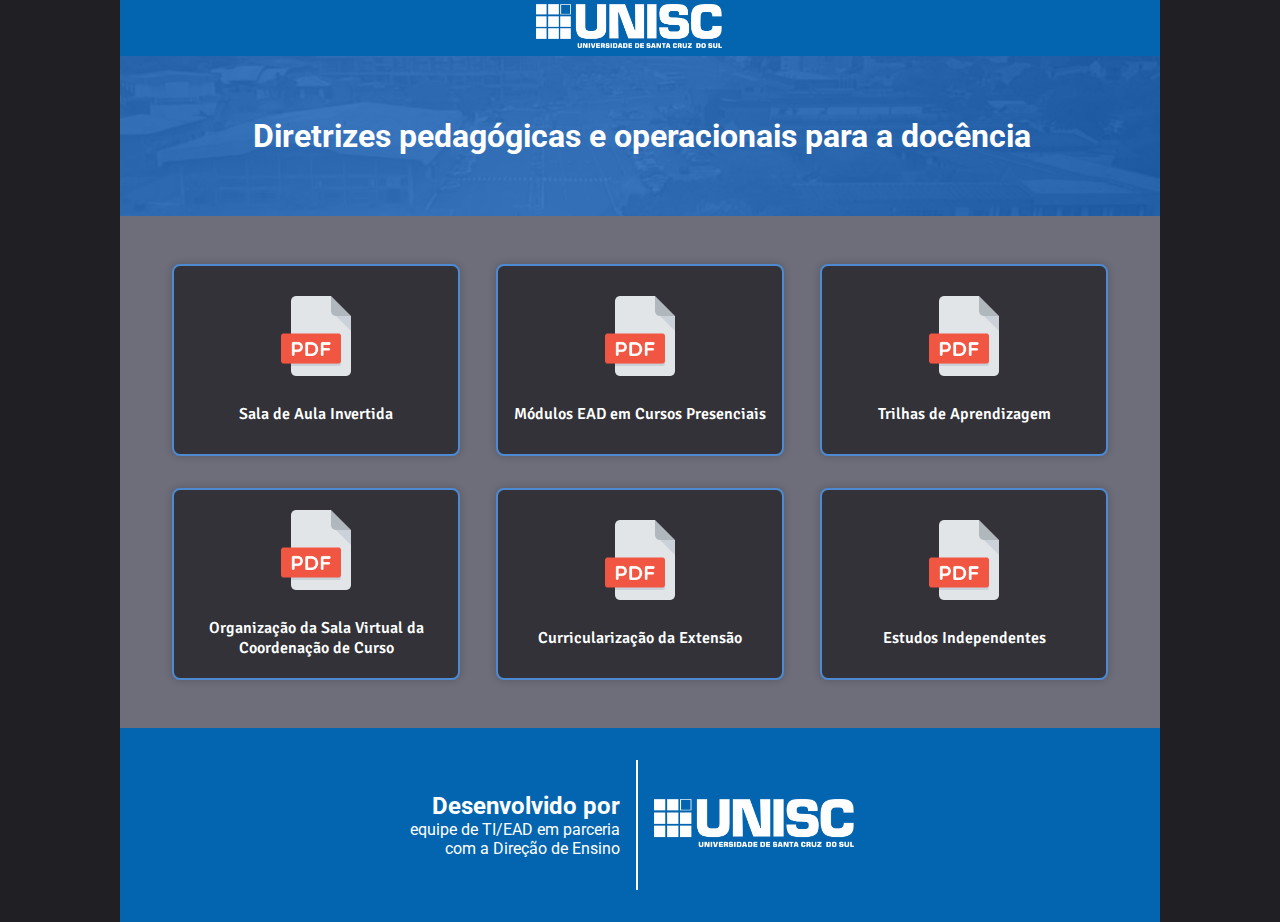
==== diretrizes.html @ d610a67c "feat: add support to learning rules teaching" ====
<!DOCTYPE html>
<html lang="pt-br">

<head>
  <!-- Google tag (gtag.js) -->
  <script async src="https://www.googletagmanager.com/gtag/js?id=G-F9K47W39F8"></script>
  <script>
    window.dataLayer = window.dataLayer || [];
    function gtag() { dataLayer.push(arguments); }
    gtag('js', new Date());

    gtag('config', 'G-F9K47W39F8');
  </script>
  <meta charset="utf-8" />

  <meta name="viewport" content="width=device-width, initial-scale=1" />
  <meta http-equiv="Cache-control" content="no-store" />
  <link rel="icon" href="assets/favicon.ico" />

  <link rel="preconnect" href="https://fonts.googleapis.com" />
  <link rel="preconnect" href="https://fonts.gstatic.com" crossorigin />
  <link
    href="https://fonts.googleapis.com/css2?family=Roboto:wght@300;400;700;900&family=Signika+Negative:wght@300;400;600&display=swap"
    rel="stylesheet" />
  <link rel="stylesheet" href="css/global.css" />
  <script src="scripts/index.js"></script>

  <title>
    UNISC: Direção de Ensino - Diretrizes pedagógicas e operacionais para a docência
  </title>
</head>

<body>
  <div id="container">
    <header>
      <div id="header">
        <a href="index.html" alt="Página Incial"><img src="assets/logo_unisc.png" alt="logo" /></a>
        <h1></h1>
      </div>
      <div id="banner" class="bgconfigs">
        <h1>
          Diretrizes pedagógicas e operacionais para a docência
        </h1>
      </div>
    </header>
    <main>
      <div id="cards">

        <button type="button"
          onclick="window.open('https://drive.google.com/file/d/1AEFIVq7qDur0Sb1jdKPPzwI1GHABdQfw/view', '_blank')">
          <article class="card resource blue">
            <img src="assets/pdf.png" alt="Sala de aula invertida" />
            <h1>Sala de Aula Invertida</h1>
          </article>
        </button>

        <button type="button" onclick="window.open('', '_blank')">
          <article class="card resource blue">
            <img src="assets/pdf.png" alt="Módulos EAD em Cursos Presenciais" />
            <h1>Módulos EAD em Cursos Presenciais</h1>
          </article>
        </button>

        <button type="button" onclick="window.open('', '_blank')">
          <article class="card resource blue">
            <img src="assets/pdf.png" alt="Trilhas de Aprendizagem" />
            <h1>Trilhas de Aprendizagem</h1>
          </article>
        </button>

        <button type="button" onclick="window.open('', '_blank')">
          <article class="card resource blue">
            <img src="assets/pdf.png" alt="Organização da Sala Virtual da Coordenação de Curso" />
            <h1>Organização da Sala Virtual da Coordenação de Curso</h1>
          </article>
        </button>

        <button type="button" onclick="window.open('', '_blank')">
          <article class="card resource blue">
            <img src="assets/pdf.png" alt="Curricularização da Extensão" />
            <h1>Curricularização da Extensão</h1>
          </article>
        </button>

        <button type="button" onclick="window.open('', '_blank')">
          <article class="card resource blue">
            <img src="assets/pdf.png" alt="Estudos Independentes" />
            <h1>Estudos Independentes</h1>
          </article>
        </button>

      </div>
    </main>
    <footer>
      <div id="contacts">
        <h1>Desenvolvido por</h1>
        <p>
          equipe de TI/EAD em parceria <br />com a Direção de Ensino
        </p>
      </div>
      <div id="logo">
        <img src="assets/logo_unisc.png" alt="logo" />
      </div>
    </footer>
  </div>
</body>

</html>
---- css/global.css ----
:root {
  --bg-dark-global: #464646;
  --bg-white-global: #fff;
  --bg-blue-light-global: #0365af;
  --bg-dark-global-lighter: rgba(70, 70, 70, 0.7);
  --white: #fff;
  --black: #000;
  --gray-100: #e1e1e6;
  --gray-300: #c4c4cc;
  --gray-400: #8d8d99;
  --gray-500: #6e6e7b;
  --gray-600: #323238;
  --gray-700: #29292e;
  --gray-800: #202024;
  --gray-900: #121214;
  --salmon: #f67b72;
  --blue-pool: #8fb8aa;
  --yellow: #f7d05b;
}


* {
  margin: 0;
  padding: 0;
  box-sizing: border-box;
}

body {
  background: var(--gray-800);
  -webkit-font-smoothing: antialiased;
  color: var(--white);
  outline: 0;
  border: none;
}

body,
h1,
input,
textarea,
button {
  font-family: 'Roboto', sans-serif;
  font-weight: 400;
  font-size: 1rem;
}

header {
  background: var(--bg-blue-light-global);
}

#container {
  max-width: 65rem;
  margin: 0 auto;
  padding: 0;
  display: flex;
  flex-direction: column;
  min-height: 100vh;
}

#header {
  display: flex;
  flex-wrap: wrap;
  justify-content: center;
  align-items: center;
  height: 3.5rem;
}

#header img {
  height: 2.8rem;
  max-width: 100%;
  padding-right: 0.5rem;
}

#header h1 {
  color: #FFF;
  font-family: 'Signika Negative', sans-serif;
  font-size: 2rem;
  font-weight: 600;
  margin: 0;
  padding-left: 0.8rem;
  text-align: center;
  border-left: 1px solid #FFF;
  border-right: 0;
}

#banner {
  display: flex;
  align-items: center;
  justify-content: center;
  flex-direction: row;
  height: 10rem;
}

#banner h1 {
  font-size: 2rem;
  font-weight: 700;
  padding-left: 0.3rem;
  text-align: center;
}

.landing {
  background: url('../assets/bg_lp.jpg');
  background-position: 60%;
}

.bgresources {
  background: url('../assets/bg_pedagogicos.jpg');
  background-position: 80% 30%;
}

.bgguidelines {
  background: url('../assets/bg_visuais.jpg');
  background-position: 80% 30%;
}

.bgconfigs {
  background: url('../assets/bg_parametros.jpg');
  background-position: 80% 30%;
}
main {
  flex: 1;
  background-color: var(--gray-400);
}

#cards {
  display: flex;
  flex-wrap: wrap;
  justify-content: space-evenly;
  align-items: stretch;
  padding: 2rem;
  background: var(--gray-500);
}

#cards button {
  background: none;
  color: inherit;
  border: none;
  padding: 0;
  font: inherit;
  cursor: pointer;
  outline: inherit;
}

.card {
  display: flex;
  align-items: center;
  justify-content: center;
  flex-direction: column;
  flex-wrap: wrap;
  background-color: var(--gray-600);
  border-radius: 0.5rem;
  box-shadow: 0 0 0.5rem rgba(0, 0, 0, 0.2);
  margin: 1rem;
  padding: 0.7rem;
  height: 18rem;
  width: 17rem;
  border: solid 0.16rem;
  text-align: center;
}

.card:hover {
  border-color: var(--gray-100);
}

.resource {
  height: 12rem;
  width: 18rem;
}

.green {
  border-color: #d0e070;
}

.blue {
  border-color: #4e8ad1;
}

.cyan {
  border-color: #99e0d4;
}
.card img {
  height: 5rem;
  width: auto;
  margin-bottom: 0.7rem;
}

.card h1 {
  font-family: 'Signika Negative', sans-serif;
  font-size: 1rem;
  font-weight: 600;

  margin: 1rem 0 0 0;
}

.card p {
  margin: 0.5rem 0 0 0;
  font-size: 1rem;
  font-weight: 300;
}

.collapsible {
  background: var(--gray-300);
  color: white;
  cursor: pointer;
  padding: 1rem;
  width: 100%;
  border-bottom: 1.5px solid var(--gray-700);
  border-right: 0;
  border-top: 0;
  border-left: 0;
  text-align: center;
  font-size: 1.4rem;
  margin: 0;
}

.active,
.collapsible:hover {
  background: var(--gray-400);
}

.content {
  padding: 1rem 1rem;
  display: none;
  overflow: hidden;
  background-color: var(--gray-100);
  color: var(--gray-800);
  border-bottom: 1.5px solid var(--gray-700);
}

.content p {
  margin: 0.5rem 0 0 0;
  text-align: justify;
  text-justify: inter-word;
}

#faq {
  background: var(--gray-300);
  display: flex;
  align-items: center;
  flex-direction: column;
  width: 100%;
}

#faq h1 {
  width: 100%;
  text-align: center;
  background: #8fb8aa;
  padding: 0.6rem;
  font-size: 1.5rem;
  font-weight: 600;
  font-family: 'Signika Negative', sans-serif;
}

.questions {
  width: 100%;
  padding: 0;
  margin: 0;
  border: 0;
}

footer {
  height: auto;
  margin-top: auto;
  background-color: var(--bg-blue-light-global);
  display: flex;
  flex-wrap: wrap;
  justify-content: center;
  align-items: center;
  padding: 2rem 0;
}

#contacts {
  padding: 2rem 1rem;
  margin: 0 0 0 -2rem;
  text-align: right;
  border-right: 2px solid var(--white);
}

#contacts h1 {
  font-size: 1.5rem;
  font-weight: 700;
}

#contacts p {
  font-size: 1rem;
}
#contacts a {
  color: var(--white);
  text-decoration: none;
}
#logo {
  padding-left: 1rem;
}

#logo img {
  height: 3rem;
  width: auto;
}

@media only screen and (max-width: 976px) {
  #cards {
    flex-direction: row;
    align-items: center;
    justify-content: center;
    padding: 3rem;
  }

  .card {
    margin: 0.5rem 0.1rem;
  }
}
@media only screen and (max-width: 928px) {
  #faq {
    max-width: 100%;
  }

  #cards {
    flex-direction: column;
    align-items: center;
    padding: 3rem;
  }

  .card {
    margin: 0.5rem 0;
    height: auto;
    /* min-width: 17rem;
    height: 19rem; */
  }

  #logo img {
    margin-bottom: 2rem;
  }

  footer {
    display: flex;
    flex-direction: column;
    align-items: center;
    justify-self: center;
  }

  footer #contacts {
    border: 0;
    margin: 0;
    padding: 1rem 0;
    text-align: center;
  }
}
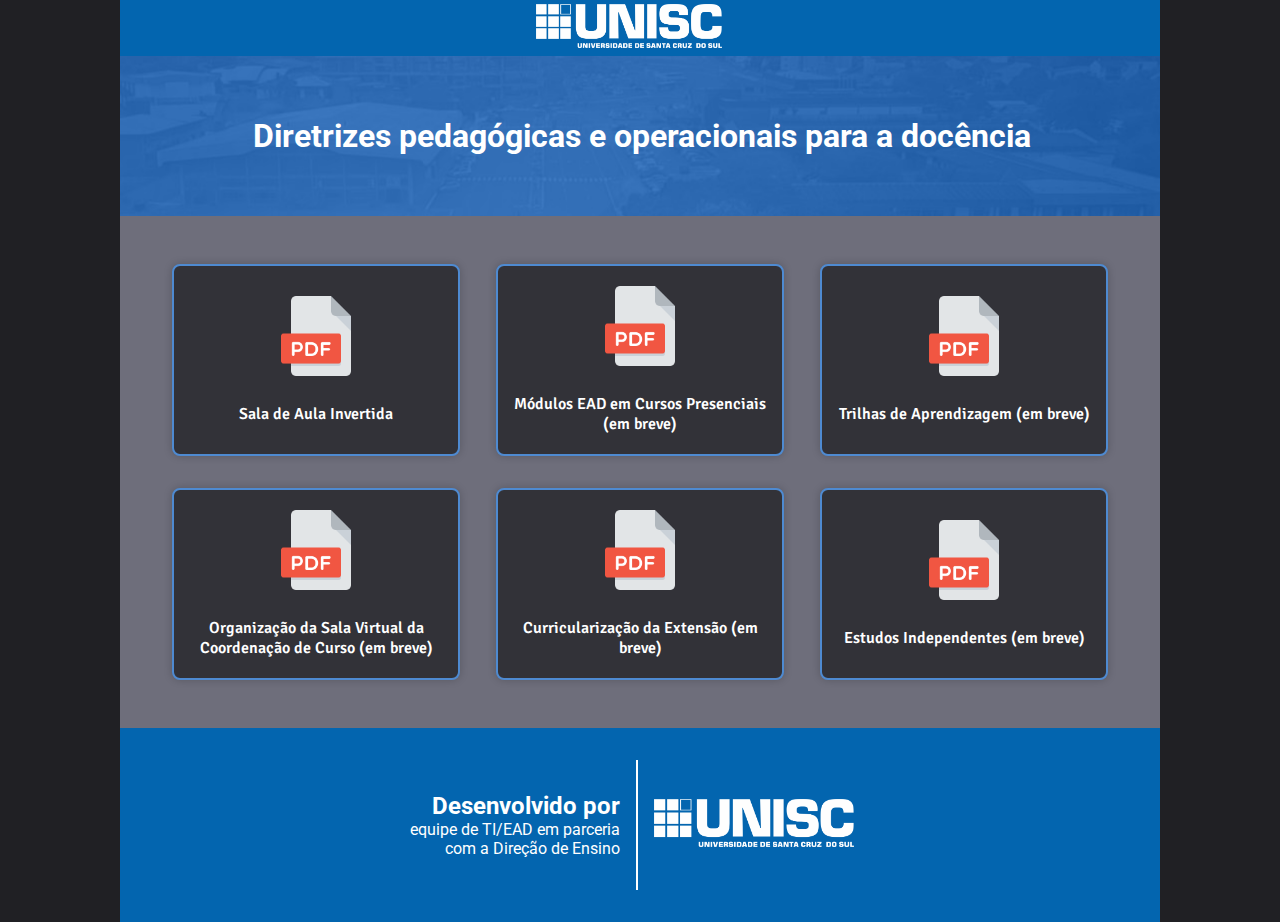
==== commit 8f151ef6: "fix: adjust text in inactive links" ====
--- a/diretrizes.html
+++ b/diretrizes.html
@@ -57,35 +57,35 @@
         <button type="button" onclick="window.open('', '_blank')">
           <article class="card resource blue">
             <img src="assets/pdf.png" alt="Módulos EAD em Cursos Presenciais" />
-            <h1>Módulos EAD em Cursos Presenciais</h1>
+            <h1>Módulos EAD em Cursos Presenciais (em breve)</h1>
           </article>
         </button>
 
         <button type="button" onclick="window.open('', '_blank')">
           <article class="card resource blue">
             <img src="assets/pdf.png" alt="Trilhas de Aprendizagem" />
-            <h1>Trilhas de Aprendizagem</h1>
+            <h1>Trilhas de Aprendizagem (em breve)</h1>
           </article>
         </button>
 
         <button type="button" onclick="window.open('', '_blank')">
           <article class="card resource blue">
             <img src="assets/pdf.png" alt="Organização da Sala Virtual da Coordenação de Curso" />
-            <h1>Organização da Sala Virtual da Coordenação de Curso</h1>
+            <h1>Organização da Sala Virtual da Coordenação de Curso (em breve)</h1>
           </article>
         </button>
 
         <button type="button" onclick="window.open('', '_blank')">
           <article class="card resource blue">
             <img src="assets/pdf.png" alt="Curricularização da Extensão" />
-            <h1>Curricularização da Extensão</h1>
+            <h1>Curricularização da Extensão (em breve)</h1>
           </article>
         </button>
 
         <button type="button" onclick="window.open('', '_blank')">
           <article class="card resource blue">
             <img src="assets/pdf.png" alt="Estudos Independentes" />
-            <h1>Estudos Independentes</h1>
+            <h1>Estudos Independentes (em breve)</h1>
           </article>
         </button>
 
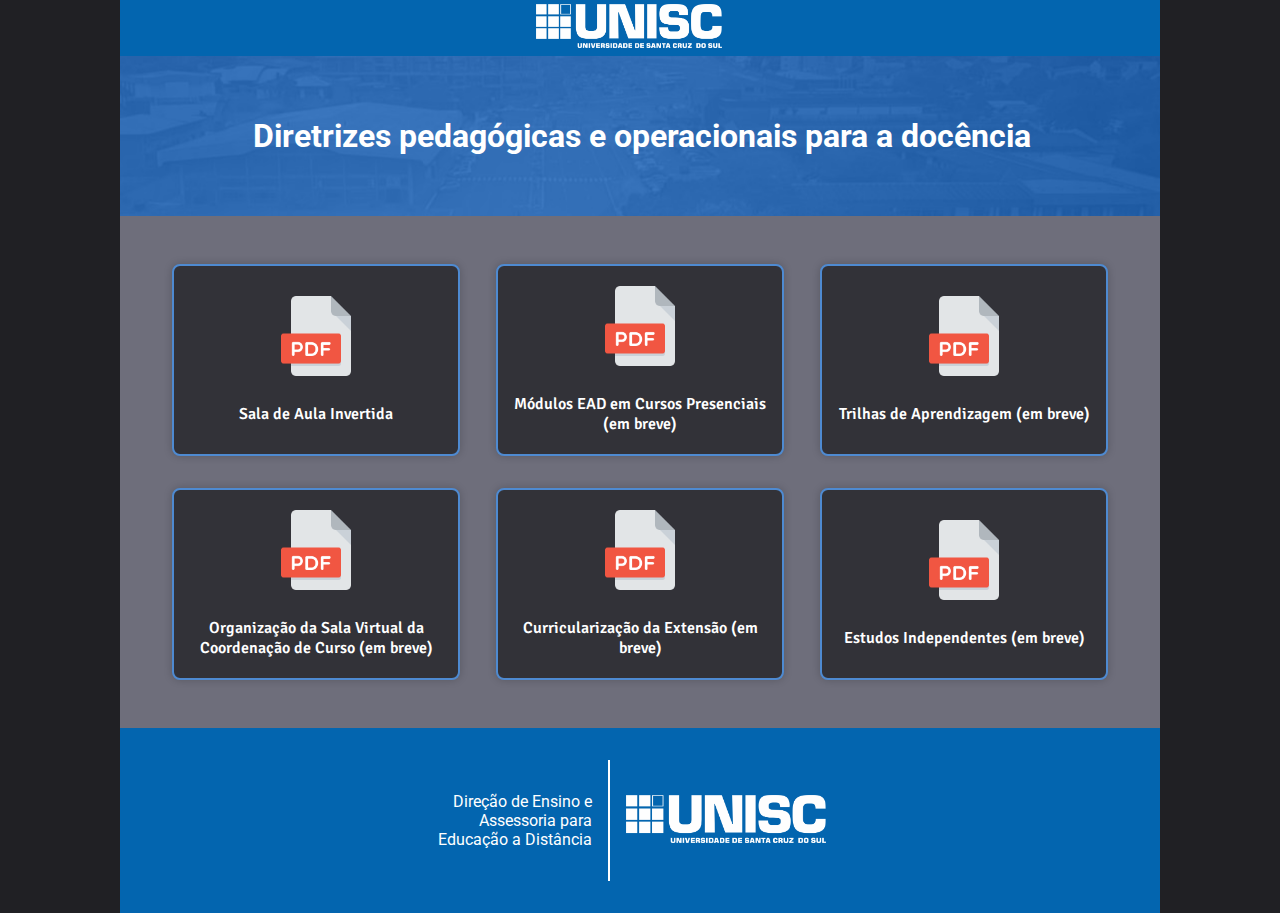
==== commit 7222fe78: "feat: adjust footer" ====
--- a/diretrizes.html
+++ b/diretrizes.html
@@ -15,6 +15,7 @@
 
   <meta name="viewport" content="width=device-width, initial-scale=1" />
   <meta http-equiv="Cache-control" content="no-store" />
+  <meta name="author" content="Site desenvolvido pela equipe de TI da Assessoria para Educação a Distância da UNISC" />
   <link rel="icon" href="assets/favicon.ico" />
 
   <link rel="preconnect" href="https://fonts.googleapis.com" />
@@ -47,7 +48,7 @@
       <div id="cards">
 
         <button type="button"
-          onclick="window.open('https://drive.google.com/file/d/1AEFIVq7qDur0Sb1jdKPPzwI1GHABdQfw/view', '_blank')">
+          onclick="window.open('https://drive.google.com/file/d/1IfL4pZI733HuOqiRuzswA-DMyFMxdsF9/view', '_blank')">
           <article class="card resource blue">
             <img src="assets/pdf.png" alt="Sala de aula invertida" />
             <h1>Sala de Aula Invertida</h1>
@@ -93,9 +94,8 @@
     </main>
     <footer>
       <div id="contacts">
-        <h1>Desenvolvido por</h1>
         <p>
-          equipe de TI/EAD em parceria <br />com a Direção de Ensino
+          Direção de Ensino e <br />Assessoria para <br />Educação a Distância
         </p>
       </div>
       <div id="logo">
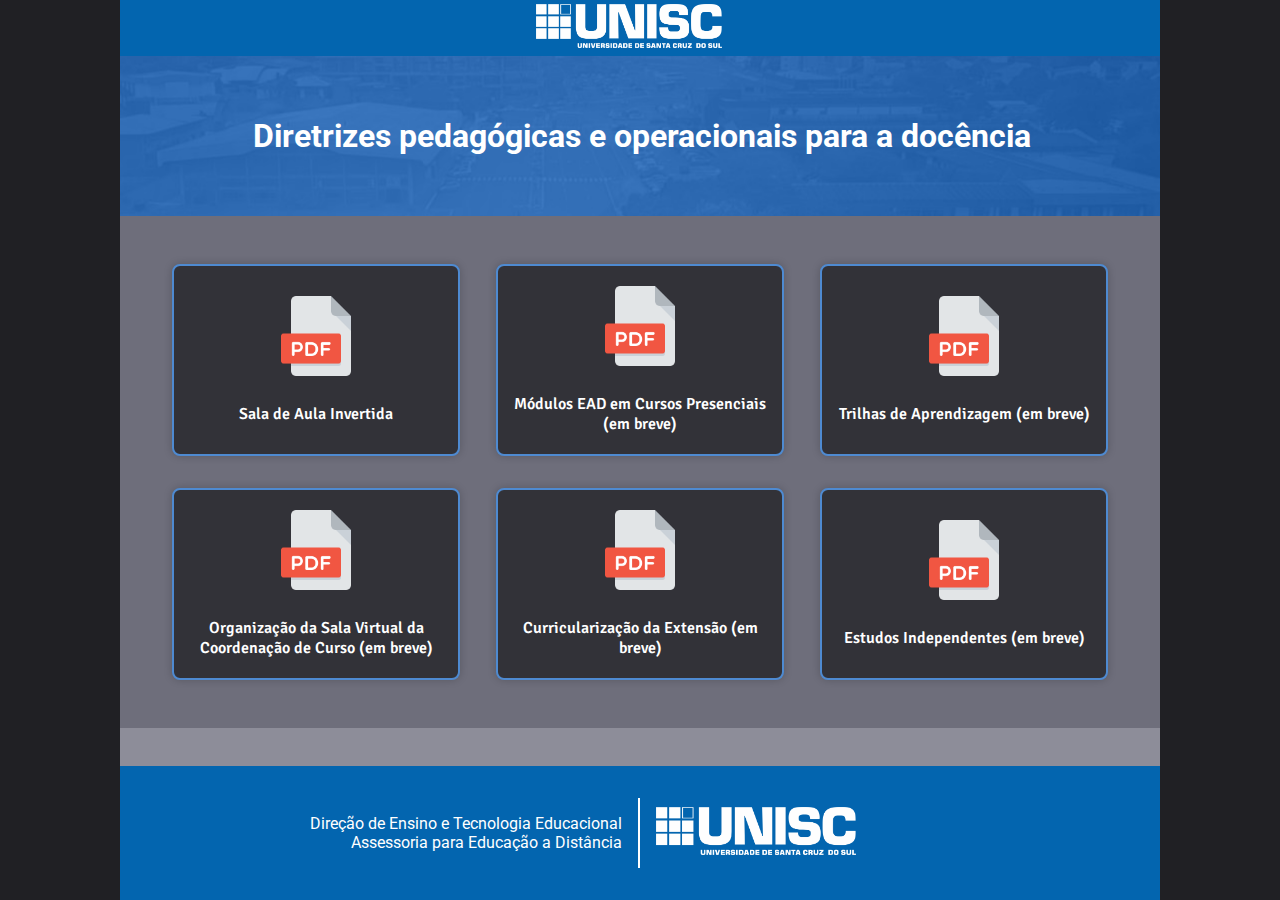
==== commit 9dd1b278: "fix: adjust css and fix footer info" ====
--- a/diretrizes.html
+++ b/diretrizes.html
@@ -95,7 +95,7 @@
     <footer>
       <div id="contacts">
         <p>
-          Direção de Ensino e <br />Assessoria para <br />Educação a Distância
+          Direção de Ensino e Tecnologia Educacional <br />Assessoria para Educação a Distância
         </p>
       </div>
       <div id="logo">
--- a/css/global.css
+++ b/css/global.css
@@ -266,11 +266,17 @@
   justify-content: center;
   align-items: center;
   padding: 2rem 0;
+  width: 100%;
+}
+
+#contacts, #logo {
+  flex-basis: 50%; 
+  flex-grow: 1;
+  box-sizing: border-box;
 }
 
 #contacts {
-  padding: 2rem 1rem;
-  margin: 0 0 0 -2rem;
+  padding: 1rem 1rem;
   text-align: right;
   border-right: 2px solid var(--white);
 }
@@ -289,6 +295,7 @@
 }
 #logo {
   padding-left: 1rem;
+
 }
 
 #logo img {
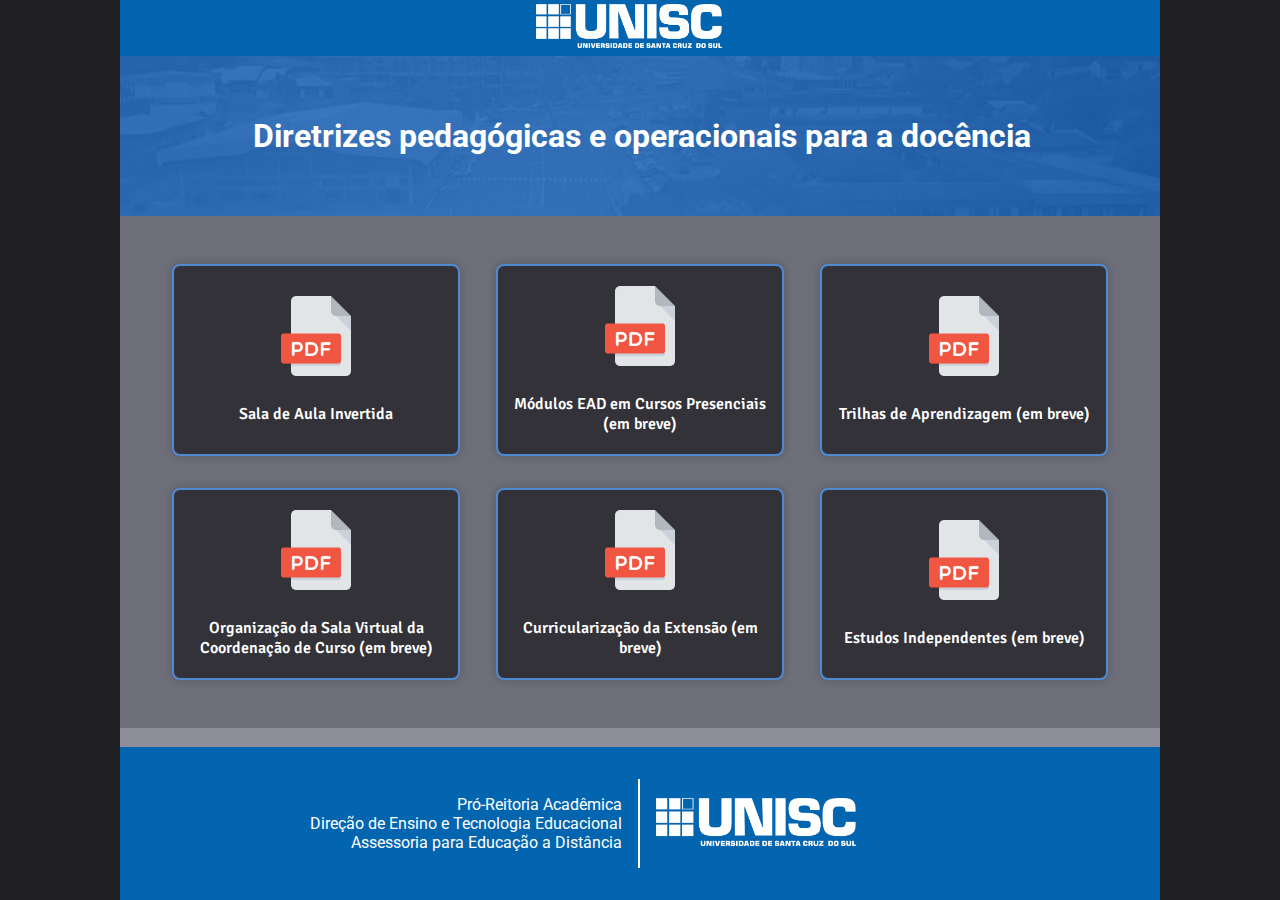
==== commit 23e0932d: "fix: adjust footer info" ====
--- a/diretrizes.html
+++ b/diretrizes.html
@@ -95,7 +95,9 @@
     <footer>
       <div id="contacts">
         <p>
-          Direção de Ensino e Tecnologia Educacional <br />Assessoria para Educação a Distância
+          Pró-Reitoria Acadêmica <br />
+          Direção de Ensino e Tecnologia Educacional <br />
+          Assessoria para Educação a Distância
         </p>
       </div>
       <div id="logo">
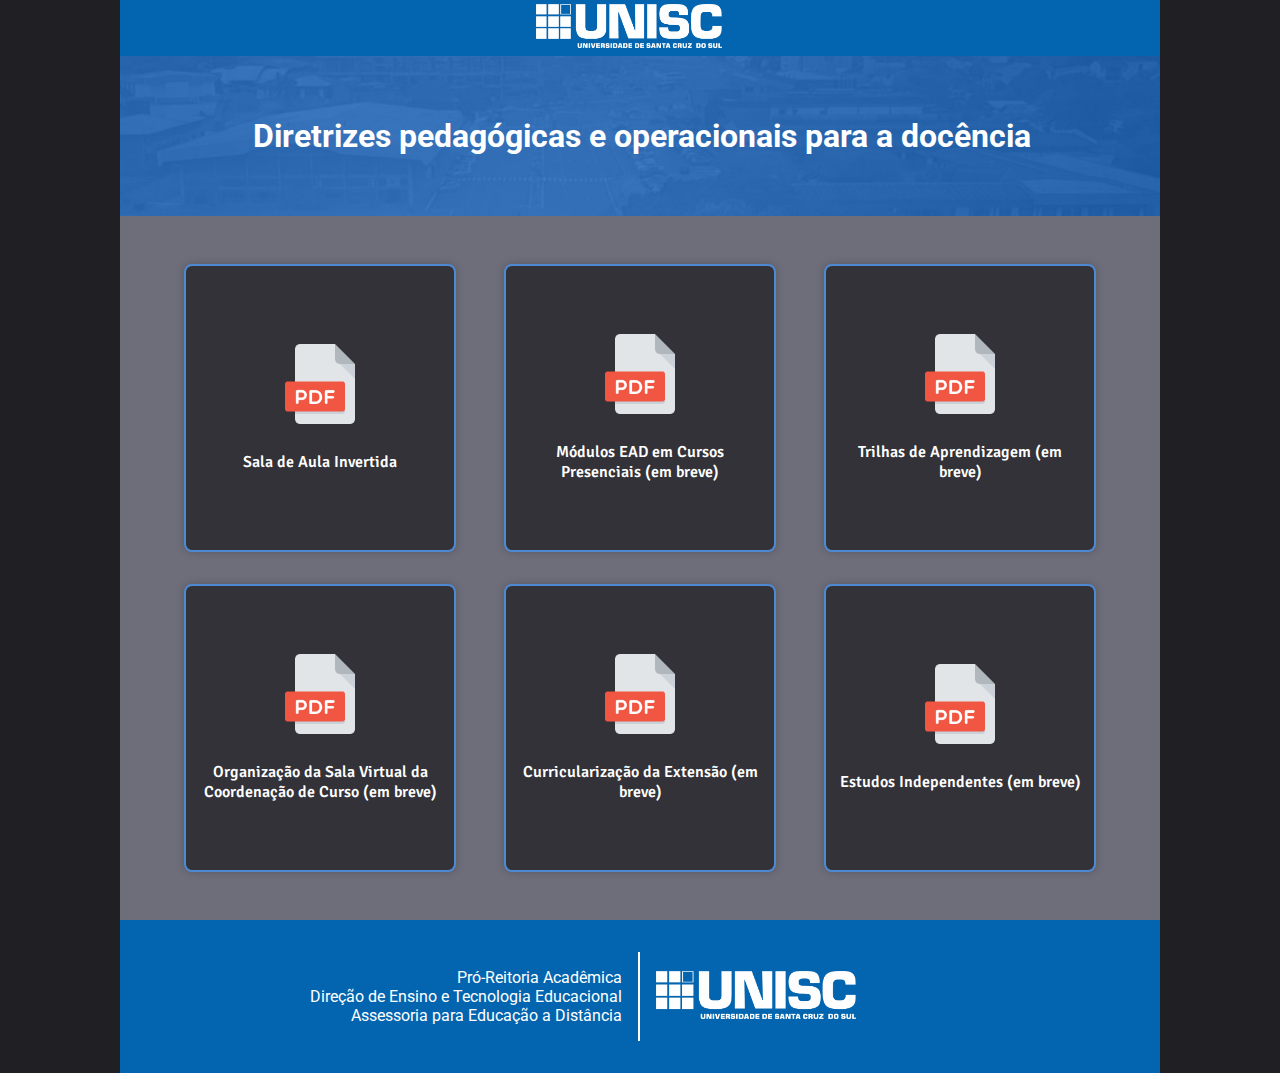
==== commit c51bdc92: "feat: adjust layout" ====
--- a/diretrizes.html
+++ b/diretrizes.html
@@ -48,43 +48,43 @@
       <div id="cards">
 
         <button type="button"
-          onclick="window.open('https://drive.google.com/file/d/1IfL4pZI733HuOqiRuzswA-DMyFMxdsF9/view', '_blank')">
-          <article class="card resource blue">
+          onclick="window.open('https://drive.google.com/file/d/171cCoQm9UE5qmcvdyGAgo1Hsfby3h_3Q/view', '_blank')">
+          <article class="card blue">
             <img src="assets/pdf.png" alt="Sala de aula invertida" />
             <h1>Sala de Aula Invertida</h1>
           </article>
         </button>
 
         <button type="button" onclick="window.open('', '_blank')">
-          <article class="card resource blue">
+          <article class="card blue">
             <img src="assets/pdf.png" alt="Módulos EAD em Cursos Presenciais" />
             <h1>Módulos EAD em Cursos Presenciais (em breve)</h1>
           </article>
         </button>
 
         <button type="button" onclick="window.open('', '_blank')">
-          <article class="card resource blue">
+          <article class="card blue">
             <img src="assets/pdf.png" alt="Trilhas de Aprendizagem" />
             <h1>Trilhas de Aprendizagem (em breve)</h1>
           </article>
         </button>
 
         <button type="button" onclick="window.open('', '_blank')">
-          <article class="card resource blue">
+          <article class="card blue">
             <img src="assets/pdf.png" alt="Organização da Sala Virtual da Coordenação de Curso" />
             <h1>Organização da Sala Virtual da Coordenação de Curso (em breve)</h1>
           </article>
         </button>
 
         <button type="button" onclick="window.open('', '_blank')">
-          <article class="card resource blue">
+          <article class="card blue">
             <img src="assets/pdf.png" alt="Curricularização da Extensão" />
             <h1>Curricularização da Extensão (em breve)</h1>
           </article>
         </button>
 
         <button type="button" onclick="window.open('', '_blank')">
-          <article class="card resource blue">
+          <article class="card blue">
             <img src="assets/pdf.png" alt="Estudos Independentes" />
             <h1>Estudos Independentes (em breve)</h1>
           </article>
